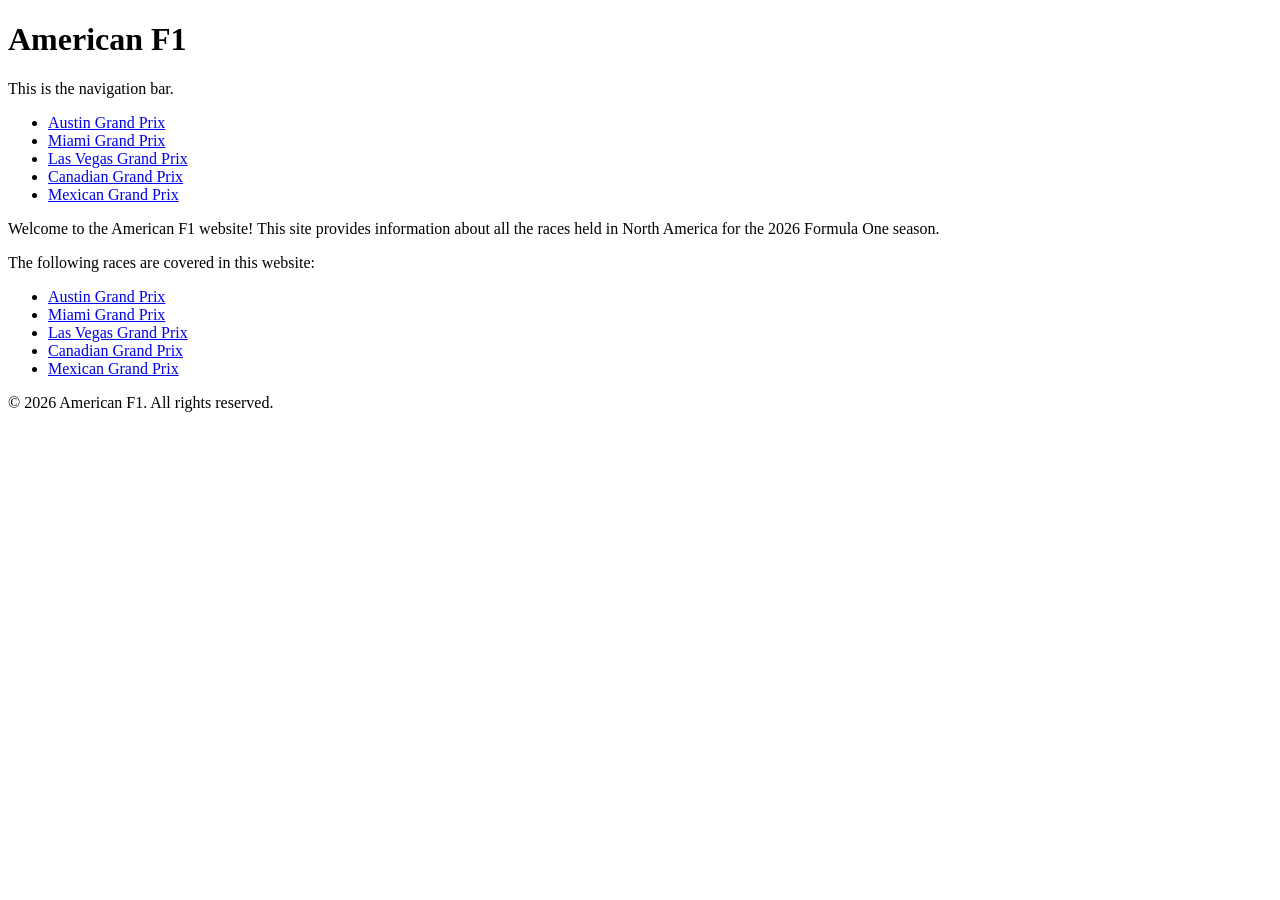
==== index.html @ d6dc4958 "Added an index.html file to the repository. This will serve as the main page for the website. The fi" ====
<!DOCTYPE html>
<html>
    <head>
        <title>American F1</title>
    </head>
    <body>
        <h1>American F1</h1>
        <nav>
            <p>This is the navigation bar.</p>
            <ul>
                <li><a href="#austin">Austin Grand Prix</a></li>
                <li><a href="#miami">Miami Grand Prix</a></li>
                <li><a href="#las-vegas">Las Vegas Grand Prix</a></li>
                <li><a href="#canadian">Canadian Grand Prix</a></li>
                <li><a href="#mexican">Mexican Grand Prix</a></li>
            </ul>
        </nav>
        <p>Welcome to the American F1 website! This site provides information about all the races held in North America for the 2026 Formula One season.</p>
        <p>The following races are covered in this website:</p>
        <ul>
            <li><a href="#austin">Austin Grand Prix</a></li>
            <li><a href="#miami">Miami Grand Prix</a></li>
            <li><a href="#las-vegas">Las Vegas Grand Prix</a></li>
            <li><a href="#canadian">Canadian Grand Prix</a></li>
            <li><a href="#mexican">Mexican Grand Prix</a></li>
        </ul>
    </body>
    <footer>
        <p>&copy; 2026 American F1. All rights reserved.</p>
    </footer>

</html>
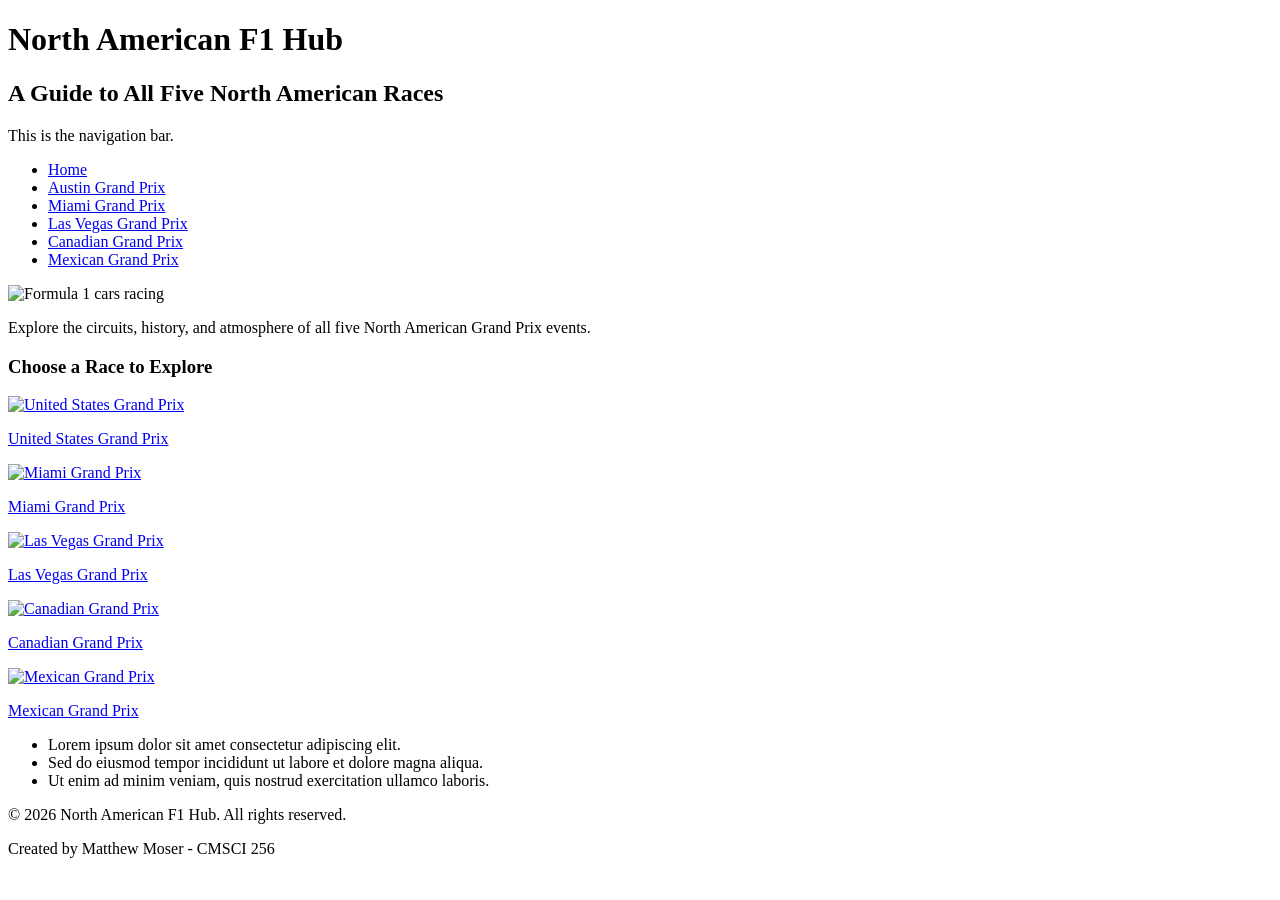
==== commit 3edcf7f1: "Modified the index.html file to look more like the final product. Added a header and footer, and upd" ====
--- a/index.html
+++ b/index.html
@@ -2,31 +2,64 @@
 <html>
     <head>
         <title>American F1</title>
+        <link rel="stylesheet" href="style.css">
     </head>
     <body>
-        <h1>American F1</h1>
-        <nav>
-            <p>This is the navigation bar.</p>
+        <header>
+            <h1>North American F1 Hub</h1>
+            <h2>A Guide to All Five North American Races</h2>
+            <nav>
+                <p>This is the navigation bar.</p>
+                <ul>
+                    <li><a href="index.html">Home</a></li>
+                    <li><a href="cota.html">Austin Grand Prix</a></li>
+                    <li><a href="miami.html">Miami Grand Prix</a></li>
+                    <li><a href="lvgp.html">Las Vegas Grand Prix</a></li>
+                    <li><a href="canada.html">Canadian Grand Prix</a></li>
+                    <li><a href="mexico.html">Mexican Grand Prix</a></li>
+                </ul>
+            </nav>
+        </header>
+        <section id="home">
+            <img src="images/home-f1-placeholder.jpg" alt="Formula 1 cars racing"/>
+            <p class="subtitle">Explore the circuits, history, and atmosphere of all five North American Grand Prix events.</p>
+        </section>
+        <section id="race-links">
+            <h3>Choose a Race to Explore</h3>
+            <div class="race-grid">
+                <a href="cota.html" class="race-card">
+                    <img src="images/cota-placeholder.jpg" alt="United States Grand Prix">
+                    <p>United States Grand Prix</p>
+                </a>
+                <a href="miami.html" class="race-card">
+                    <img src="images/miami-placeholder.jpg" alt="Miami Grand Prix">
+                    <p>Miami Grand Prix</p>
+                </a>
+                <a href="lvgp.html" class="race-card">
+                    <img src="images/lvgp-placeholder.jpg" alt="Las Vegas Grand Prix">
+                    <p>Las Vegas Grand Prix</p>
+                </a>
+                <a href="canada.html" class="race-card">
+                    <img src="images/canada-placeholder.jpg" alt="Canadian Grand Prix">
+                    <p>Canadian Grand Prix</p>
+                </a>
+                <a href="mexico.html" class="race-card">
+                    <img src="images/mexico-placeholder.jpg" alt="Mexican Grand Prix">
+                    <p>Mexican Grand Prix</p>
+                </a>
+            </div>
+        </section>
+        <section id="fun-facts">
             <ul>
-                <li><a href="#austin">Austin Grand Prix</a></li>
-                <li><a href="#miami">Miami Grand Prix</a></li>
-                <li><a href="#las-vegas">Las Vegas Grand Prix</a></li>
-                <li><a href="#canadian">Canadian Grand Prix</a></li>
-                <li><a href="#mexican">Mexican Grand Prix</a></li>
+                <li>Lorem ipsum dolor sit amet consectetur adipiscing elit.</li>
+                <li>Sed do eiusmod tempor incididunt ut labore et dolore magna aliqua.</li>
+                <li>Ut enim ad minim veniam, quis nostrud exercitation ullamco laboris.</li>
             </ul>
-        </nav>
-        <p>Welcome to the American F1 website! This site provides information about all the races held in North America for the 2026 Formula One season.</p>
-        <p>The following races are covered in this website:</p>
-        <ul>
-            <li><a href="#austin">Austin Grand Prix</a></li>
-            <li><a href="#miami">Miami Grand Prix</a></li>
-            <li><a href="#las-vegas">Las Vegas Grand Prix</a></li>
-            <li><a href="#canadian">Canadian Grand Prix</a></li>
-            <li><a href="#mexican">Mexican Grand Prix</a></li>
-        </ul>
+        </section>
     </body>
     <footer>
-        <p>&copy; 2026 American F1. All rights reserved.</p>
+        <p>&copy; 2026 North American F1 Hub. All rights reserved.</p>
+        <p>Created by Matthew Moser - CMSCI 256</p>
     </footer>
 
 </html>
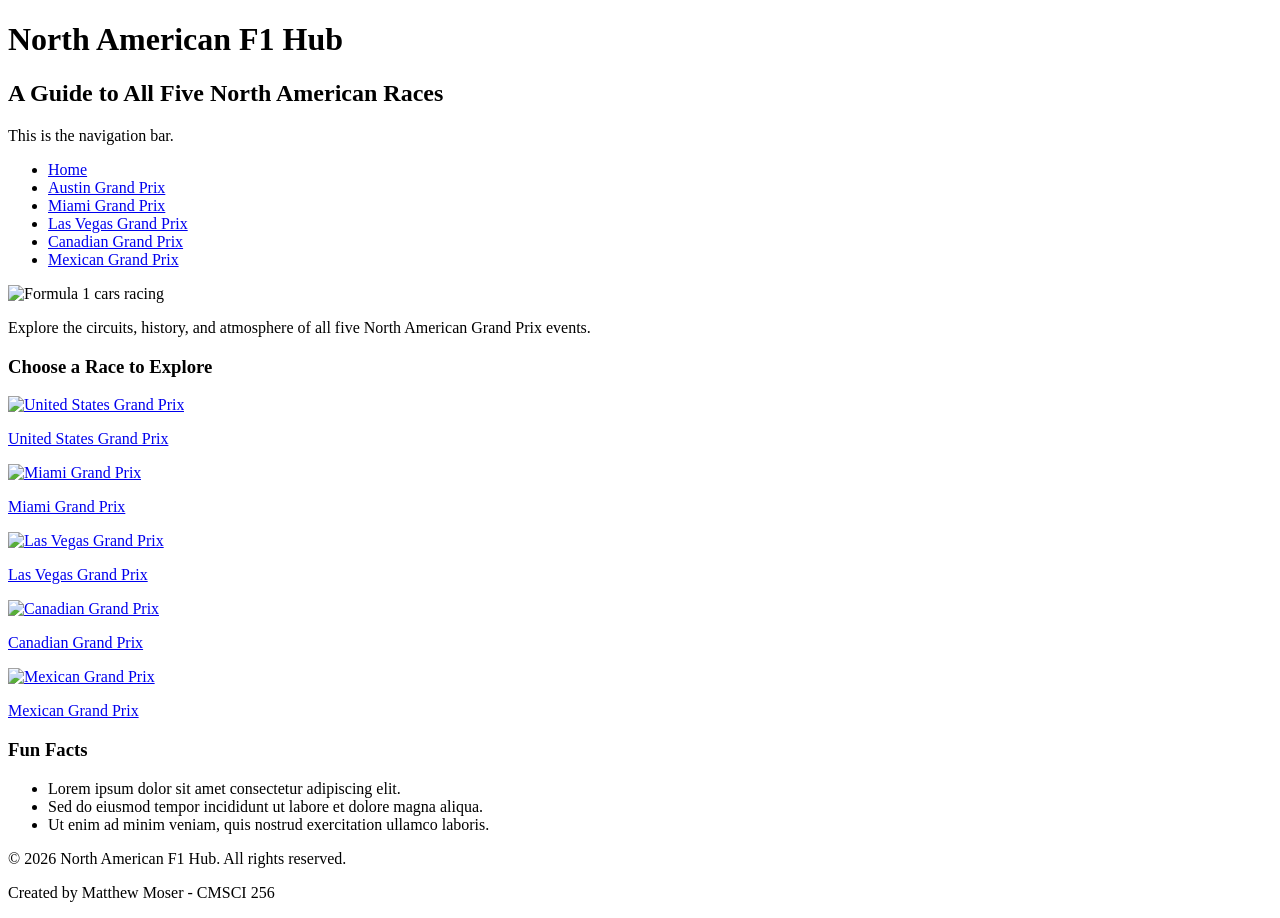
==== commit edfba3e1: "Added a missing header for the fun facts section." ====
--- a/index.html
+++ b/index.html
@@ -50,6 +50,7 @@
             </div>
         </section>
         <section id="fun-facts">
+            <h3>Fun Facts</h3>
             <ul>
                 <li>Lorem ipsum dolor sit amet consectetur adipiscing elit.</li>
                 <li>Sed do eiusmod tempor incididunt ut labore et dolore magna aliqua.</li>
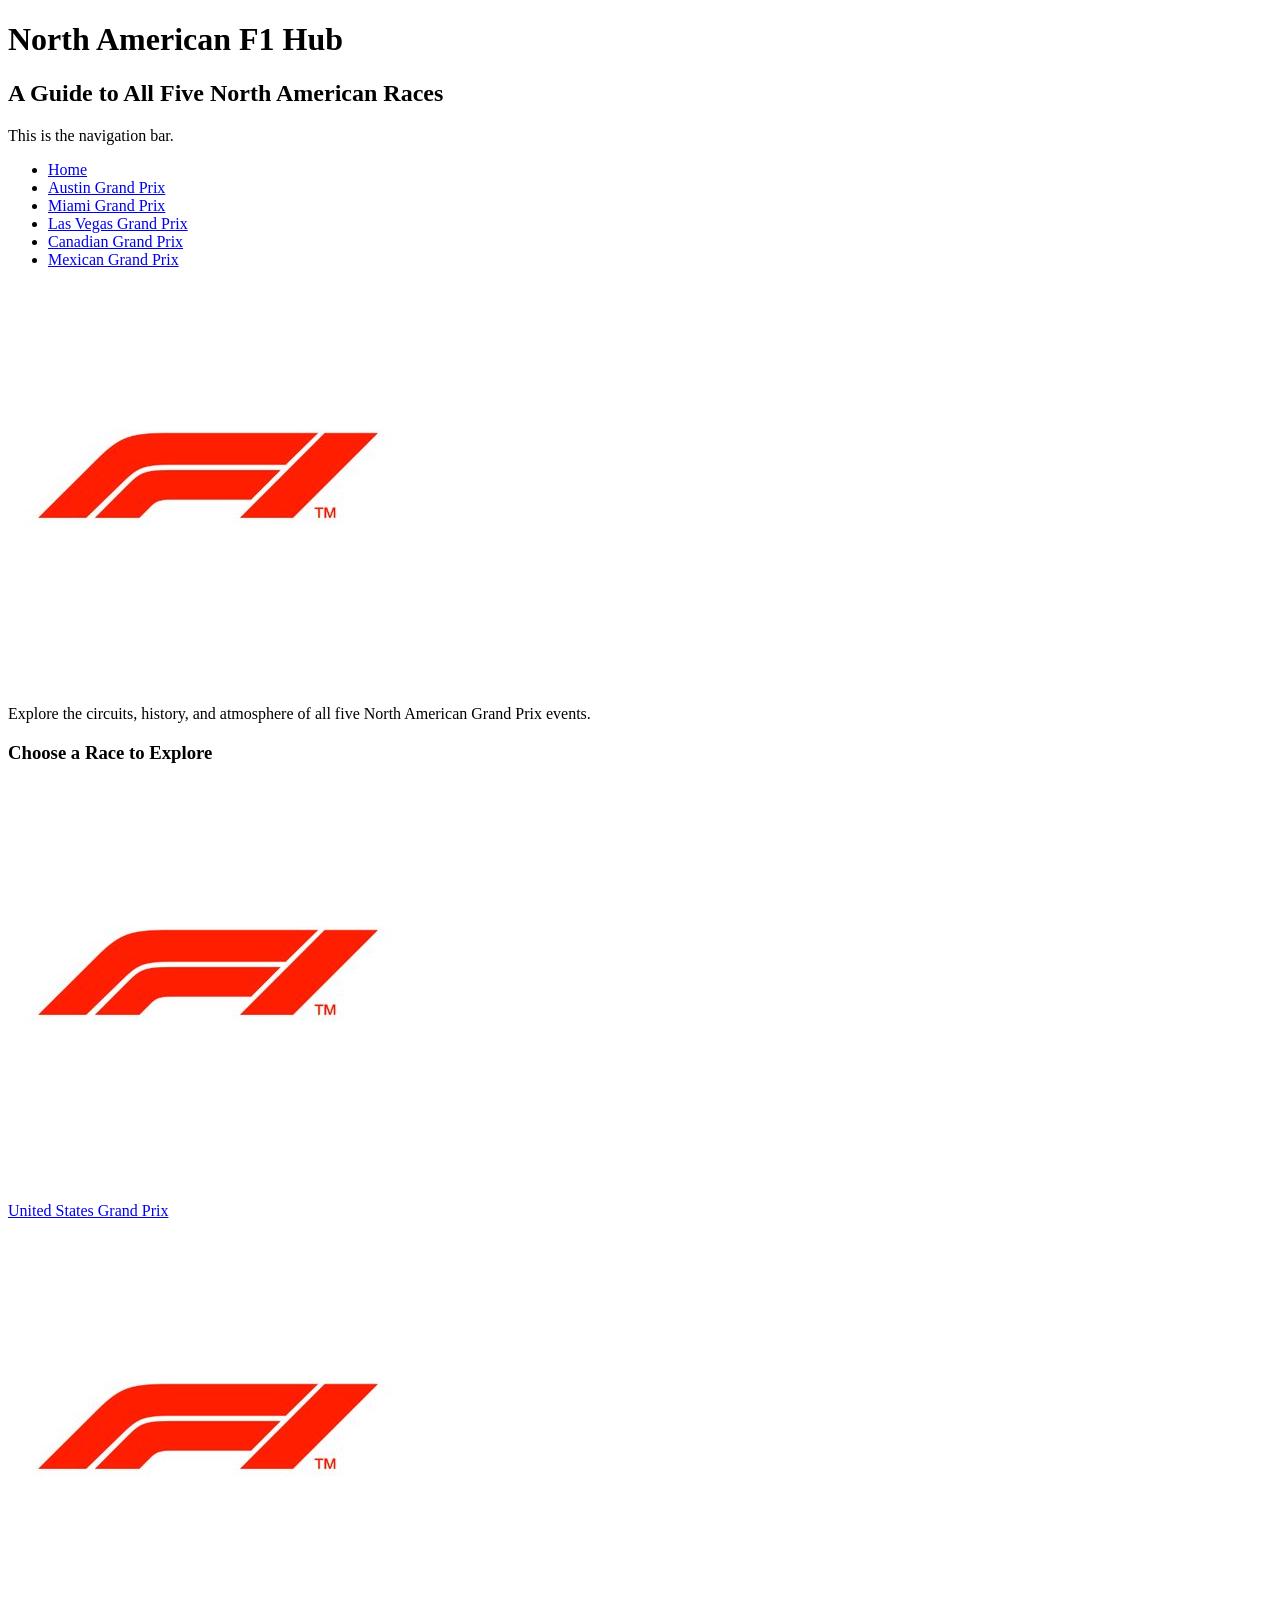
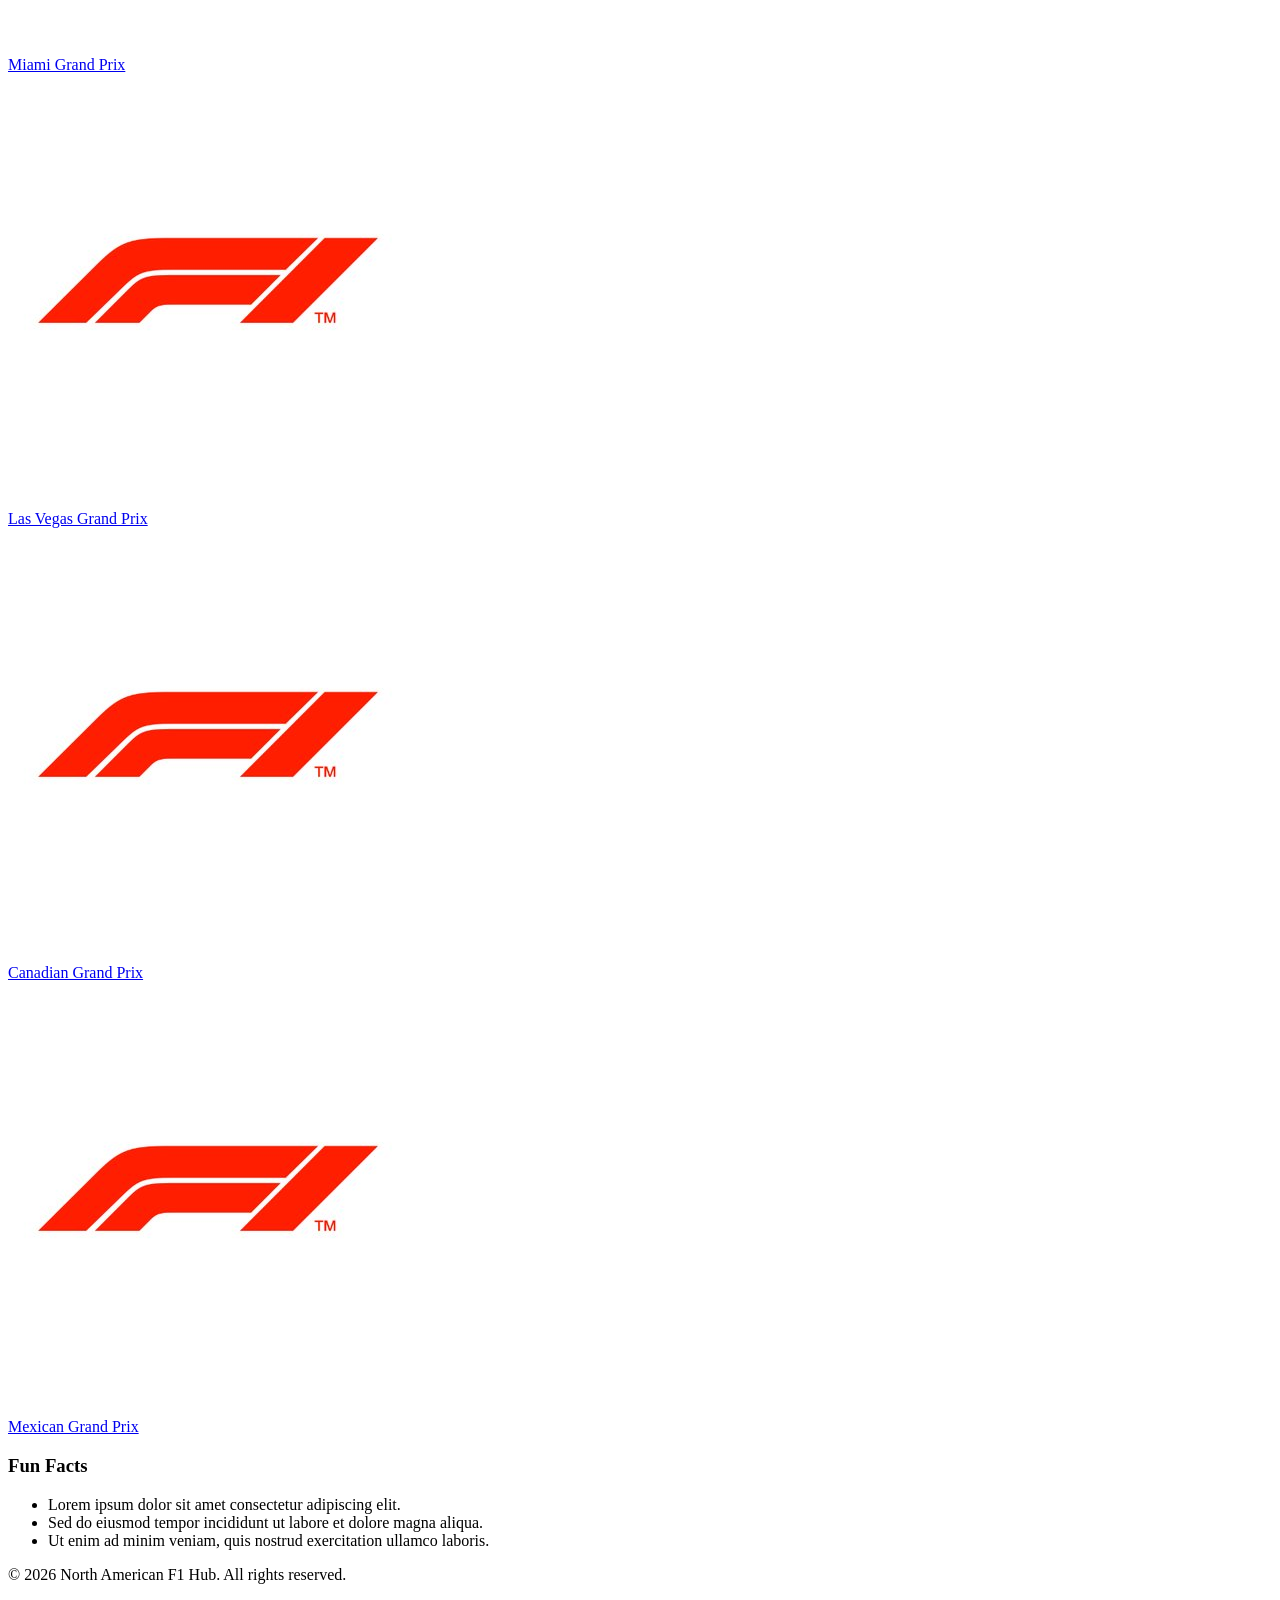
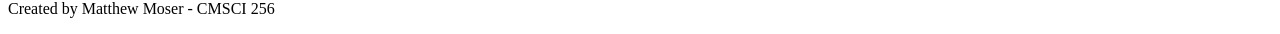
==== commit 00c1e8c9: "Added images and css files with placeholder content and updated index.html to include these placehol" ====
--- a/index.html
+++ b/index.html
@@ -21,30 +21,30 @@
             </nav>
         </header>
         <section id="home">
-            <img src="images/home-f1-placeholder.jpg" alt="Formula 1 cars racing"/>
+            <img src="images/placeholder.jpg" alt="Formula 1 cars racing"/>
             <p class="subtitle">Explore the circuits, history, and atmosphere of all five North American Grand Prix events.</p>
         </section>
         <section id="race-links">
             <h3>Choose a Race to Explore</h3>
             <div class="race-grid">
                 <a href="cota.html" class="race-card">
-                    <img src="images/cota-placeholder.jpg" alt="United States Grand Prix">
+                    <img src="images/placeholder.jpg" alt="United States Grand Prix">
                     <p>United States Grand Prix</p>
                 </a>
                 <a href="miami.html" class="race-card">
-                    <img src="images/miami-placeholder.jpg" alt="Miami Grand Prix">
+                    <img src="images/placeholder.jpg" alt="Miami Grand Prix">
                     <p>Miami Grand Prix</p>
                 </a>
                 <a href="lvgp.html" class="race-card">
-                    <img src="images/lvgp-placeholder.jpg" alt="Las Vegas Grand Prix">
+                    <img src="images/placeholder.jpg" alt="Las Vegas Grand Prix">
                     <p>Las Vegas Grand Prix</p>
                 </a>
                 <a href="canada.html" class="race-card">
-                    <img src="images/canada-placeholder.jpg" alt="Canadian Grand Prix">
+                    <img src="images/placeholder.jpg" alt="Canadian Grand Prix">
                     <p>Canadian Grand Prix</p>
                 </a>
                 <a href="mexico.html" class="race-card">
-                    <img src="images/mexico-placeholder.jpg" alt="Mexican Grand Prix">
+                    <img src="images/placeholder.jpg" alt="Mexican Grand Prix">
                     <p>Mexican Grand Prix</p>
                 </a>
             </div>
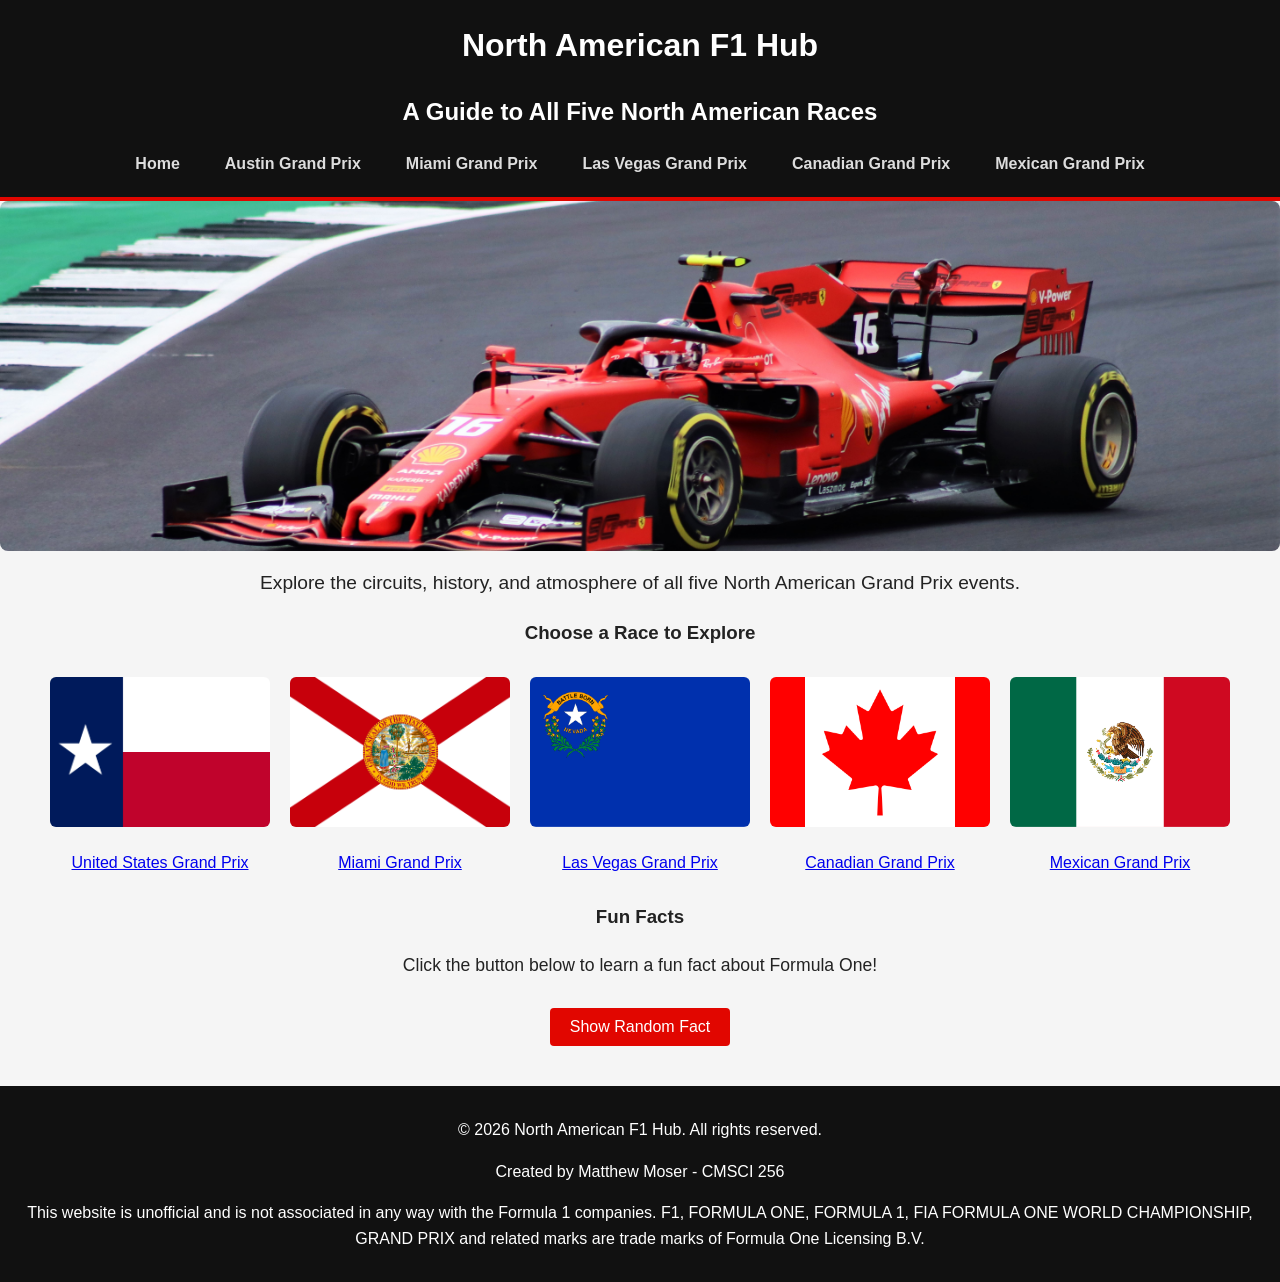
==== commit f151e8c0: "Added multiple new images and created a new script file to load fun facts from a JSON file. Updated " ====
--- a/index.html
+++ b/index.html
@@ -1,15 +1,17 @@
+<!-- Home page for the American F1 Website -->
+
 <!DOCTYPE html>
 <html>
     <head>
         <title>American F1</title>
-        <link rel="stylesheet" href="style.css">
+        <link rel="stylesheet" href="css/style.css">
+        <script src="javascript/script.js" defer></script>
     </head>
     <body>
         <header>
             <h1>North American F1 Hub</h1>
             <h2>A Guide to All Five North American Races</h2>
             <nav>
-                <p>This is the navigation bar.</p>
                 <ul>
                     <li><a href="index.html">Home</a></li>
                     <li><a href="cota.html">Austin Grand Prix</a></li>
@@ -21,46 +23,44 @@
             </nav>
         </header>
         <section id="home">
-            <img src="images/placeholder.jpg" alt="Formula 1 cars racing"/>
+            <img src="images/home.jpg" alt="Formula 1 cars racing"/>
             <p class="subtitle">Explore the circuits, history, and atmosphere of all five North American Grand Prix events.</p>
         </section>
         <section id="race-links">
             <h3>Choose a Race to Explore</h3>
             <div class="race-grid">
                 <a href="cota.html" class="race-card">
-                    <img src="images/placeholder.jpg" alt="United States Grand Prix">
+                    <img src="images/texas.png" alt="United States Grand Prix">
                     <p>United States Grand Prix</p>
                 </a>
                 <a href="miami.html" class="race-card">
-                    <img src="images/placeholder.jpg" alt="Miami Grand Prix">
+                    <img src="images/florida.png" alt="Miami Grand Prix">
                     <p>Miami Grand Prix</p>
                 </a>
                 <a href="lvgp.html" class="race-card">
-                    <img src="images/placeholder.jpg" alt="Las Vegas Grand Prix">
+                    <img src="images/nevada.png" alt="Las Vegas Grand Prix">
                     <p>Las Vegas Grand Prix</p>
                 </a>
                 <a href="canada.html" class="race-card">
-                    <img src="images/placeholder.jpg" alt="Canadian Grand Prix">
+                    <img src="images/canada.png" alt="Canadian Grand Prix">
                     <p>Canadian Grand Prix</p>
                 </a>
                 <a href="mexico.html" class="race-card">
-                    <img src="images/placeholder.jpg" alt="Mexican Grand Prix">
+                    <img src="images/mexico.png" alt="Mexican Grand Prix">
                     <p>Mexican Grand Prix</p>
                 </a>
             </div>
         </section>
         <section id="fun-facts">
             <h3>Fun Facts</h3>
-            <ul>
-                <li>Lorem ipsum dolor sit amet consectetur adipiscing elit.</li>
-                <li>Sed do eiusmod tempor incididunt ut labore et dolore magna aliqua.</li>
-                <li>Ut enim ad minim veniam, quis nostrud exercitation ullamco laboris.</li>
-            </ul>
+            <p id="random-fact-text">Click the button below to learn a fun fact about Formula One!</p>
+            <button id="random-fact-btn">Show Random Fact</button>
         </section>
     </body>
     <footer>
         <p>&copy; 2026 North American F1 Hub. All rights reserved.</p>
         <p>Created by Matthew Moser - CMSCI 256</p>
+        <p>This website is unofficial and is not associated in any way with the Formula 1 companies. F1, FORMULA ONE, FORMULA 1, FIA FORMULA ONE WORLD CHAMPIONSHIP, GRAND PRIX and related marks are trade marks of Formula One Licensing B.V.</p>
     </footer>
 
 </html>
--- a/css/style.css
+++ b/css/style.css
@@ -0,0 +1,143 @@
+body {
+    margin: 0;
+    font-family: Arial, Helvetica, sans-serif;
+    background-color: #f5f5f5;
+    color: #222;
+    line-height: 1.6;
+}
+
+/* Header */
+
+header {
+    background-color: #111;
+    color: white;
+    padding: 20px 0;
+    text-align: center;
+    border-bottom: 4px solid #e10600;
+}
+
+h1, h2, h3 {
+    margin-top: 0;
+    text-align: center;
+}
+
+/* Main Content */
+
+main {
+    padding: 20px;
+    max-width: 900px;
+    margin: auto;
+}
+
+p.source {
+    font-size: 0.5rem;
+    margin-top: -1rem;
+}
+
+/* Navigation */
+
+nav ul {
+    list-style: none;
+    padding: 0;
+    margin: 15px 0 0 0;
+    display: flex;
+    justify-content: center;
+    gap: 25px;
+}
+
+nav a {
+    text-decoration: none;
+    color:#ddd;
+    font-weight: bold;
+    padding: 6px 10px;
+    border-radius: 4px;
+    transition: 0.3s;
+}
+
+nav a:hover, nav a:active {
+    background-color: #e10600;
+    color: white;
+}
+
+/* Fun Fact Generator */
+#random-fact-btn {
+    display: block;
+    margin: 15px auto;
+    padding: 10px 20px;
+    font-size: 1rem;
+    background-color: #e10600;
+    color: white;
+    border: none;
+    border-radius: 4px;
+    cursor: pointer;
+    transition: 0.3s;
+}
+
+#random-fact-btn:hover {
+    background-color: #c00400;
+}
+
+#random-fact-text {
+    text-align: center;
+    font-size: 1.1rem;
+    margin-top: 10px;
+    min-height: 40px; /* Ensure space for the fact text */
+}
+
+/* Images */
+
+#home img {
+    width: 100%;
+    max-height: 350px;
+    object-fit: cover;
+    border-radius: 8px;
+}
+
+.subtitle {
+    text-align: center;
+    font-size: 1.2rem;
+    margin-top: 10px;
+}
+
+/* Race grid (index.html) */
+
+.race-grid {
+    display: flex;
+    justify-content: center;
+    gap: 20px;
+    flex-wrap: nowrap;
+    overflow-x: auto;
+    padding: 10px 0;
+}
+
+.race-card {
+    text-align: center;
+    width: 220px;
+    flex-shrink: 0;
+}
+
+.race-card img {
+    width: 100%;
+    height: 150px;
+    object-fit: cover;
+    border-radius: 6px;
+}
+
+/* Map Sections */
+
+#map {
+    padding: 20px;
+    max-width: 900px;
+    margin: 0 auto;
+    text-align: center;
+}
+
+/* Footer */
+
+footer {
+    text-align: center;
+    padding: 15px;
+    margin-top: 40px;
+    background-color: #111;
+    color: white;
+}
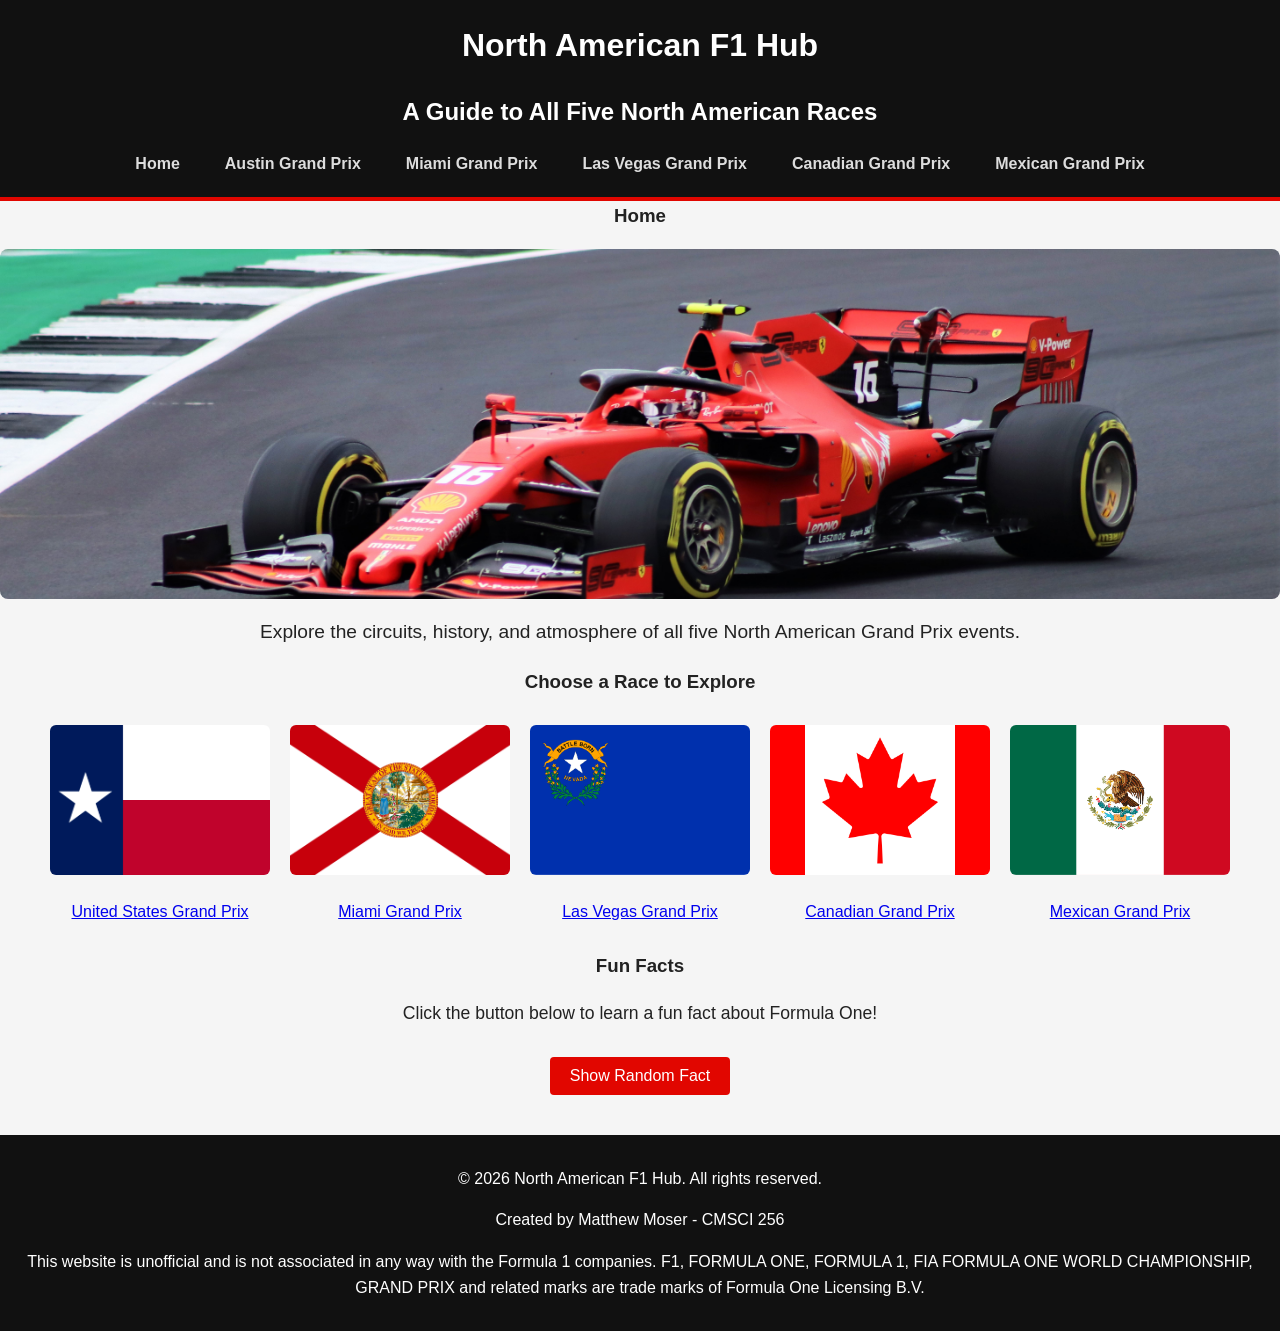
==== commit 7396b080: "Modified HTML files to meet guidelines after HTML page validation checks." ====
--- a/index.html
+++ b/index.html
@@ -1,7 +1,7 @@
 <!-- Home page for the American F1 Website -->
 
 <!DOCTYPE html>
-<html>
+<html lang="en">
     <head>
         <title>American F1</title>
         <link rel="stylesheet" href="css/style.css">
@@ -23,7 +23,8 @@
             </nav>
         </header>
         <section id="home">
-            <img src="images/home.jpg" alt="Formula 1 cars racing"/>
+            <h3>Home</h3>
+            <img src="images/home.jpg" alt="Formula 1 cars racing">
             <p class="subtitle">Explore the circuits, history, and atmosphere of all five North American Grand Prix events.</p>
         </section>
         <section id="race-links">
@@ -56,11 +57,11 @@
             <p id="random-fact-text">Click the button below to learn a fun fact about Formula One!</p>
             <button id="random-fact-btn">Show Random Fact</button>
         </section>
+        <footer>
+            <p>&copy; 2026 North American F1 Hub. All rights reserved.</p>
+            <p>Created by Matthew Moser - CMSCI 256</p>
+            <p>This website is unofficial and is not associated in any way with the Formula 1 companies. F1, FORMULA ONE, FORMULA 1, FIA FORMULA ONE WORLD CHAMPIONSHIP, GRAND PRIX and related marks are trade marks of Formula One Licensing B.V.</p>
+        </footer>
     </body>
-    <footer>
-        <p>&copy; 2026 North American F1 Hub. All rights reserved.</p>
-        <p>Created by Matthew Moser - CMSCI 256</p>
-        <p>This website is unofficial and is not associated in any way with the Formula 1 companies. F1, FORMULA ONE, FORMULA 1, FIA FORMULA ONE WORLD CHAMPIONSHIP, GRAND PRIX and related marks are trade marks of Formula One Licensing B.V.</p>
-    </footer>
 
 </html>
